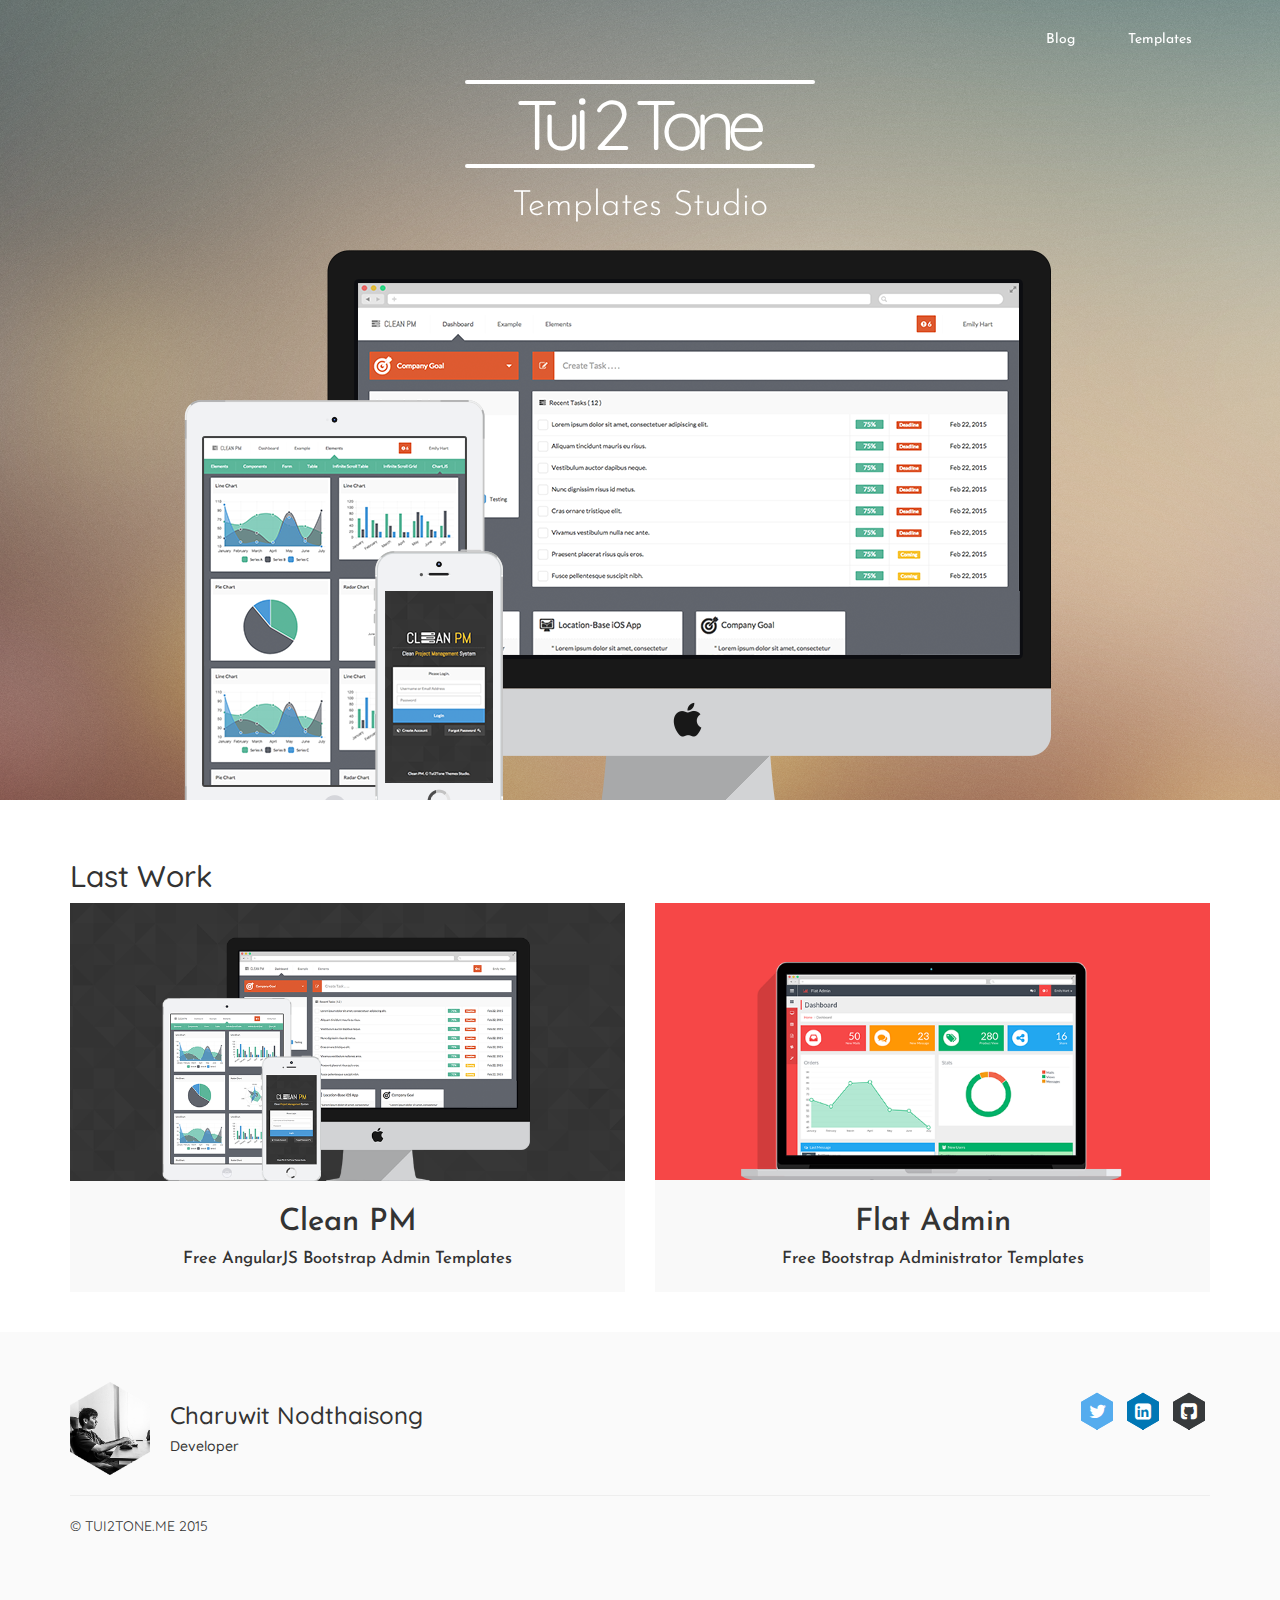
==== index.html @ 6e6c7a60 "Fix Header Link" ====
<!DOCTYPE html>
<html lang="en">

<head>
    <meta charset="utf-8">
    <meta http-equiv="X-UA-Compatible" content="IE=edge">
    <meta content="width=device-width, initial-scale=1.0" name="viewport" />
    <meta name="description" content="">
    <meta name="author" content="">
    <meta property="og:title" content="Flat Admin Bootstrap Templates">
    <meta name="description" property="og:description" content="Free Bootstrap Admin Templates : Themes.Tui2Tone.Me">
    <meta property="og:image" content="http://themes.tui2tone.me/images/thumbnail/flat-admin-v1-thumb.png">
    <link rel="shortcut icon" href="assets/ico/favicon.ico">


    <title>Tui2Tone's Templates Studio</title>

    <!-- Bootstrap core CSS -->
    <link href="assets/css/bootstrap.css" rel="stylesheet">

    <!-- Custom styles for this template -->
    <link href="assets/css/style.css" rel="stylesheet">
    <link href="assets/css/font-awesome.min.css" rel="stylesheet">
    <link href="assets/css/hexagons.min.css" rel="stylesheet">

</head>

<body>

    <!-- Fixed navbar -->
    <div class="navbar navbar-affix" role="navigation" data-spy="affix" data-offset-top="120" data-offset-bottom="200">
        <div class="container">
            <div class="row">
                <div class="navbar-header">
                    <button type="button" class="navbar-toggle" data-toggle="collapse" data-target=".navbar-collapse">
                        <span class="sr-only">Toggle navigation</span>
                        <span class="icon-bar"></span>
                        <span class="icon-bar"></span>
                        <span class="icon-bar"></span>
                    </button>
                    <a class="navbar-brand" href="index.html"><span class="color">TEMPLATES</span> .TUI2TONE.ME</a>
                </div>
                <div class="navbar-collapse collapse navbar-right">
                    <ul class="nav navbar-nav">
                        <li><a href="http://blog.tui2tone.me/">Blog</a>
                        </li>
                        <li class="divider-vertical"></li>
                        <li class="active"><a href="http://templates.tui2tone.me/">Templates</a>
                        </li>
                    </ul>
                </div>
            </div>
        </div>
    </div>

    <!-- *****************************************************************************************************************
     HEADERWRAP
     ***************************************************************************************************************** -->
    <div id="headerwrap">
        <div class="navbar navbar-default" role="navigation">
            <div class="container">
                <div class="row">
                    <div class="navbar-header">
                        <button type="button" class="navbar-toggle" data-toggle="collapse" data-target=".navbar-collapse">
                            <span class="sr-only">Toggle navigation</span>
                            <span class="icon-bar"></span>
                            <span class="icon-bar"></span>
                            <span class="icon-bar"></span>
                        </button>
                    </div>
                    <div class="navbar-collapse collapse navbar-right">
                        <ul class="nav navbar-nav">
                            <li data-sr="enter bottom move 24px"><a href="http://blog.tui2tone.me/">Blog</a>
                            </li>
                            <li class="active" data-sr="enter bottom move 24px"><a href="http://templates.tui2tone.me/">Templates</a>
                            </li>
                        </ul>
                    </div>
                </div>
            </div>
        </div>
        <div class="container">
            <div class="row">
                <div class="col-lg-8 col-lg-offset-2 text-center logo">
                    <div class="line" data-sr="enter bottom move 24px reset"></div>
                    <div>
                    <h1 data-sr="enter bottom move 24px reset">Tu<span style="font-size: 1.1em; color">i</span> 2 Tone</h1>
                    </div>
                    <div class="line" data-sr="enter bottom move 24px reset"></div>
                    <h3 data-sr="enter bottom move 24px  wait 0.2s reset">Templates Studio</h3>
                    <h5></h5>
                </div>
            </div>
            <!-- /row -->
        </div>
        <!-- /container -->
        <div class="intro-bg" data-stellar-background-ratio="0.5">
            <img src="assets/img/index/imac.png" data-stellar-ratio="0.3" class="intro imac" />
            <img src="assets/img/index/ipad.png" data-stellar-ratio="0.6" class="intro ipad" />
            <img src="assets/img/index/iphone.png" data-stellar-ratio="0.9" class="intro iphone" />
        </div>
    </div>
    <!-- /headerwrap -->

    <div class="downloadwrap">
        <div class="container">
            <div class="row">
                <div class="col-sm-12">
                    <h2>Last Work</h2>
                </div>
                <div class="col-sm-6">
                    <a href="clean-pm.html">
                        <div class="templates-thumbnail">
                            <img src="assets/img/thumbnail/clean-pm-thumb-web.png" class="img-responsive">
                            <div class="text-center info">
                                <h3>Clean PM</h3>
                                <h5>Free AngularJS Bootstrap Admin Templates</h5>
                            </div>
                        </div>
                    </a>
                </div>
                <div class="col-sm-6">
                    <a href="flat-admin-v1.html">
                        <div class="templates-thumbnail">
                            <img src="assets/img/thumbnail/flat-admin-v1-thumb-web.png" class="img-responsive">
                            <div class="text-center info">
                                <h3>Flat Admin</h3>
                                <h5>Free Bootstrap Administrator Templates</h5>
                            </div>
                        </div>
                    </a>
                </div>
            </div>
            <!-- /row -->
        </div>
        <!-- /container -->

    </div>

    <div class="container themes-info">
        <!-- Example row of columns -->
        <div class="row">
            <div class="col-sm-8 text-left">
                <div class="float-left">
                    <img src="assets/img/profile.png" class="profile">
                </div>
                <div class="float-left">
                <h3>Charuwit Nodthaisong</h3>
                <h5>Developer</h5>
                </div>
            </div>
            <div class="col-sm-4 text-right">
                <a href="https://twitter.com/tui2tone" target="_blank" class="hb-xs-margin"><span class="hb hb-xs spin hb-twitter"><i class="fa fa-twitter"></i></span></a>
                <a href="https://th.linkedin.com/in/tui2tone" target="_blank" class="hb-xs-margin"><span class="hb hb-xs spin hb-linkedin"><i class="fa fa-linkedin-square"></i></span></a>
                <a href="https://github.com/tui2tone" target="_blank" class="hb-xs-margin"><span class="hb hb-xs spin hb-github"><i class="fa fa-github-square"></i></span></a>
            </div>
        </div>
        <hr>

        <footer>
            <p>&copy; TUI2TONE.ME 2015</p>
        </footer>
    </div>

    <script type="text/javascript" src="assets/js/jquery-2.1.3.min.js"></script>
    <script type="text/javascript" src="assets/js/bootstrap.min.js"></script>
    <script type="text/javascript" src="assets/js/scrollReveal.min.js"></script>
    <script type="text/javascript" src="assets/js/jquery.stellar.min.js"></script>
    <script type="text/javascript" src="assets/js/hexagons.min.js"></script>
    <script async defer id="github-bjs" src="https://buttons.github.io/buttons.js"></script>
    <script type="text/javascript" src="assets/js/main.js"></script>
</body>

</html>
---- assets/css/style.css ----
@import url(http://fonts.googleapis.com/css?family=Quicksand:300,400,700);
@import url(http://fonts.googleapis.com/css?family=Josefin+Sans:100,300,400,600,700);
@import url(http://fonts.googleapis.com/css?family=Abel);
/* ScrollReveal */

[data-sr] {
    visibility: hidden;
}
a:hover {
    text-decoration: none;
}
/* Navbar Affix */

.navbar {
    border-radius: 0px;
    border: 0px;
    margin-bottom: 0px;
    background-color: transparent;
}
.navbar > .container .navbar-brand, .navbar > .container-fluid .navbar-brand {
    margin-left: 15px;
}
.navbar-affix {
    width: 100%;
    height: 50px;
    border-top: 2px rgba(78, 205, 196, 0.8);
    -webkit-transition: all 0.2s ease-in;
    transition: all 0.2s ease-in;
    opacity: 0;
    position: fixed;
    margin-top: -50px;
    -webkit-box-shadow: 0px 0px 6px 0px rgba(96, 100, 109, 0.4);
    box-shadow: 0px 0px 6px 0px rgba(96, 100, 109, 0.4);
}
.navbar.affix {
    z-index: 4000;
    background-color: #FFF;
    height: 50px;
    opacity: 1;
    margin-top: 0px;
}
.navbar-affix.affix li a {
    height: 50px;
    line-height: 50px;
}
.navbar .divider-vertical {
    height: 20px;
    margin: 0 0px;
    top: 15px;
    border-right: 1px solid #FFF;
    border-left: 1px solid #fAfAfA;
}
.navbar-affix.affix .navbar-nav>li>a {
    background-color: transparent;
    font-weight: 400;
    color: #333;
}
.navbar-affix .navbar-brand {
    opacity: 0;
}
.navbar-affix.affix .navbar-brand {
    opacity: 1;
    line-height: 50px;
}
.navbar-nav>li>a {
    padding: 0;
}
.navbar-affix li a {
    font-family: 'Josefin Sans', sans-serif;
    font-weight: 500;
    color: #333;
    min-width: 100px;
    text-align: center;
    background-color: transparent;
    height: 80px;
    line-height: 80px;
    vertical-align: middle;
}
.navbar-affix .navbar-nav>li>a {
    background-color: transparent;
    font-weight: 400;
    color: #FFF;
}
.navbar-affix .navbar-nav>.active>a {
    background-color: transparent;
    font-weight: 400;
    color: #FFF;
}
.navbar-affix .navbar-nav>li>a:hover, .navbar-affix .navbar-nav>li>a:focus, .navbar-affix .navbar-nav>.active>a:hover, .navbar-affix .navbar-nav>.active>a:focus {
    background-color: transparent;
    color: #333;
}
.navbar-toggle {
    border-radius: 0;
    border: 0px;
}
.navbar-default .navbar-brand {
    line-height: 50px;
    font-weight: 500;
    color: #FFF;
}
.navbar-default .navbar-brand:hover {
    color: #FEC606;
}
.navbar-affix .navbar-brand {
    color: #333;
    line-height: 80px;
    vertical-align: middle;
    padding: 0;
    padding-left: 0px;
    font-weight: 400;
}
.navbar-affix .navbar-brand .color {
    color: #19B5FE;
}
.navbar-affix .navbar-brand:hover {
    color: #333;
}
.bg-white {
    background-color: #FFF;
}
.container.theme-info {
    position: relative;
    overflow: hidden;
}
.container.theme-info .info {
    padding-top: 3em;
    padding-bottom: 5em;
}
.container.theme-info.top .info {
    padding-bottom: 2em;
}
.container.theme-info .img-parallax {
    position: relative;
    padding-top: 3em;
    padding-bottom: 3em;
}
.container.theme-info.top .img-parallax {
    padding-top: 1em;
}
.container.theme-info .img-parallax img {
    border-radius: 2px;
    border: 3px solid #F3F3F3;
}
.container.theme-info .img-parallax div {
    padding: 1em;
}
.parallax {} .github-btn {
    padding-top: 20px;
}
.github-btn iframe {
    margin-right: 14px;
}
/* Navbar Default */

.navbar-default li a {
    font-family: 'Josefin Sans', sans-serif;
    font-weight: 500;
    color: #FFF;
    min-width: 100px;
    text-align: center;
    background-color: transparent;
    height: 80px;
    line-height: 80px;
    vertical-align: middle;
}
.navbar-default .navbar-nav>li>a {
    background-color: transparent;
    font-weight: 400;
    color: #FFF;
}
.navbar-default .navbar-nav>.active>a {
    background-color: transparent;
    font-weight: 400;
    color: #FFF;
}
.navbar-default .navbar-nav>li>a:hover, .navbar-default .navbar-nav>li>a:focus, .navbar-default .navbar-nav>.active>a:hover, .navbar-default .navbar-nav>.active>a:focus {
    background-color: transparent;
    color: #FEC606;
}
/* Sticky footer styles
-------------------------------------------------- */

html {
    position: relative;
    min-height: 100%;
}
body {
    /* Margin bottom by footer height */
    
    margin-bottom: 60px;
    background-image: url(/images/grey.png);
    font-family: 'Quicksand', sans-serif;
    background-color: #FAFAFA;
}
.footer {
    position: absolute;
    bottom: 0;
    width: 100%;
    /* Set the fixed height of the footer here */
    
    height: 60px;
    background-color: transparent;
    font-weight: 500;
    font-family: 'Lato', sans-serif;
    color: #6C7A89;
}
.head-title h2 {
    margin-top: 40px;
    font-family: 'Lato', sans-serif;
    font-weight: 500;
    color: #FFF;
}
.head-title h4 {
    margin-top: -5px;
    font-family: 'Lato', sans-serif;
    font-weight: 400;
    color: #FFF;
}
/*
Header Wrap
*/

#headerwrap {
    min-height: 800px;
    position: relative;
    overflow: hidden;
}
#headerwrap h1 {
    font-weight: 400;
    font-family: 'Quicksand', sans-serif;
    font-size: 5em;
    margin-bottom: -16px;
    color: #FFF;
    letter-spacing: -8px;
    margin-left: -5px;
}
#headerwrap.cleanpm h1 {
    letter-spacing: 0px;
    font-weight: 300;
    font-family: 'Abel', sans-serif;
    text-shadow: 2px 2px rgba(0, 0, 0, 0.3);
    letter-spacing: 2px;
}
#headerwrap.cleanpm h1 i {
    font-size: 0.91em;
}
#headerwrap.cleanpm h3 {
    text-shadow: 2px 2px rgba(0, 0, 0, 0.3);
}
#headerwrap h2, #headerwrap h3, #headerwrap h4, #headerwrap h5, #headerwrap h6 {
    color: #FFF;
    font-weight: 100;
    font-family: 'Josefin Sans', sans-serif;
}
#headerwrap h3 {
    font-weight: 300;
    font-size: 2.5em;
}
.downloadwrap {
    background-color: #FFF;
    padding-top: 40px;
    padding-bottom: 40px;
}
/* Intro */

#headerwrap .intro-bg {
    position: absolute;
    width: 100%;
    height: 100%;
    top: 0;
    z-index: -99;
    background-color: #FFF;
    background-image: url(/assets/img/index/bg.png);
}
#headerwrap.cleanpm .intro-bg {
    background-image: url(/assets/img/cleanpm/bg.png);
}
#headerwrap.flat-admin .intro-bg {
    background-image: url(/assets/img/flat-admin/bg.png);
}
#headerwrap .logo .line {
    height: 4px;
    border-radius: 2px;
    background-color: #FFF;
    display: block;
    width: 350px;
    margin: 0 auto;
}
#headerwrap .logo h1 {
    margin-top: -5px;
    margin-bottom: 0px;
}
#headerwrap .logo div {
    size: 6px;
}
.intro {
    position: absolute;
}
.intro.iphone {
    bottom: 0;
    margin-bottom: -28px;
    left: 50%;
    margin-left: -270px;
}
.intro.ipad {
    bottom: 0;
    margin-bottom: -30px;
    left: 50%;
    margin-left: -460px;
}
.intro.imac {
    bottom: 0;
    left: 50%;
    margin-left: -320px;
    margin-bottom: -40px;
}
.intro.flat-admin {
    bottom: 0;
    width: auto;
    height: 600px;
    left: 50%;
    margin-left: -506px;
    margin-bottom: -40px;

}
a.button {
    position: relative;
    color: #ffffff;
    text-decoration: none;
    display: block;
    -webkit-border-radius: 6px;
    -moz-border-radius: 6px;
    border-radius: 6px;
    padding-left: 10px;
    padding-right: 10px;
    text-align: center;
    -webkit-transform: translate(0, 0);
    -moz-transform: translate(0, 0);
    transform: translate(0, 0);
    -webkit-transition: all .2s ease;
    -moz-transition: all .2s ease;
    -ms-transition: all .2s ease;
    -o-transition: all .2s ease;
    transition: all .2s ease;
    height: 54px;
    line-height: 54px;
    vertical-align: middle;
    font-size: 1.3em;
    font-family: 'Josefin Sans', sans-serif;
    cursor: pointer;
    text-shadow: none;
}
a.button i {
    margin-right: 5px;
}
a.button:active {
    -webkit-transform: translate(0, 3px);
    -moz-transform: translate(0, 3px);
    transform: translate(0, 3px);
}
a.download-small {
    color: #2CA9E1;
    border: 1px solid #2CA9E1;
}
a.download-small:active, a.download-small:hover {
    color: #FFF;
    background-color: #2CA9E1;
}
a.github-small {
    -webkit-box-shadow: 0px 6px 0px #2e2e2e;
    -moz-box-shadow: 0px 6px 0px #2e2e2e;
    box-shadow: 0px 6px 0px #2e2e2e;
}
a.github-small {
    background: #3F3F3F;
}
a.github-small:active {
    -webkit-box-shadow: 0px 2px 0px #2e2e2e;
    -moz-box-shadow: 0px 2px 0px #2e2e2e;
    box-shadow: 0px 2px 0px #2e2e2e;
}
a.demo-small {
    color: #26A65B;
    border: 1px solid #26A65B;
}
a.demo-small:active, a.demo-small:hover {
    color: #FFF;
    background-color: #26A65B;
}
.themes-info {
    padding-top: 50px;
}
.themes-info .row {
    text-align: center;
}
.themes-info .row .icon {
    border: 1px solid #EEE;
}
.templates-thumbnail:hover {
    background-color: #333;
    color: #FFF;
    -webkit-transition: all 0.2s ease-in;
    transition: all 0.2s ease-in;
    cursor: pointer;
}
.templates-thumbnail {
    background-color: #F9F9F9;
    color: #333;
}
.templates-thumbnail .info {
    font-family: 'Josefin Sans', sans-serif;
    font-weight: 700;
    padding-top: 0.4em;
    padding-bottom: 1em;
}
.templates-thumbnail img {} .templates-thumbnail .info h3 {
    font-size: 2.2em;
}
.templates-thumbnail .info h5 {
    font-size: 1.2em;
}

.float-left{
    float: left;
}
.profile {
    margin-right: 20px;
    width: 80px;
    height: auto;
}
/* Large desktops and laptops */

@media (min-width: 1200px) {}
/* Portrait tablets and medium desktops */

@media (min-width: 992px) and (max-width: 1199px) {}
/* Portrait tablets and small desktops */

@media (min-width: 768px) and (max-width: 991px) {}
/* Landscape phones and portrait tablets */

@media (max-width: 767px) {
    .navbar-affix .navbar-brand {
        padding-left: 20px;
    }
    .navbar-default .navbar-brand {
      display: none;
    }
    #headerwrap {
        min-height: 480px;
    }
    #headerwrap h1 {
        margin-top: 80px;
        font-size: 3em;
        letter-spacing: -4px;
    }
    #headerwrap h3 {
        font-size: 1.5em;
    }
    .intro.ipad {
        width: auto;
        height: 160px;
        margin-left: -180px;
        margin-bottom: -10px;
    }
    .intro.iphone {
        width: auto;
        height: 120px;
        margin-left: -100px;
        margin-bottom: -10px;
    }
    .intro.imac {
        width: auto;
        height: 240px;
        margin-left: -120px;
        margin-bottom: -10px;
    }
    .intro.flat-admin {
        width: auto;
        height: 240px;
        margin-left: -200px;
        margin-bottom: -10px;
    }
    #headerwrap .logo {
        padding-top: 70px;
    }
    #headerwrap .logo .line {
        height: 3px;
        width: 190px
    }
    #headerwrap .logo h1 {
        letter-spacing: -4px;
    }


    .navbar > .container .navbar-brand, .navbar > .container-fluid .navbar-brand {
        margin-left: -7px;
    }

    .templates-thumbnail {
      margin-bottom: 25px;
    }

    .downloadwrap .row > div {
        margin-bottom: 25px;
    }
    .downloadwrap .row > div:last-child {
        margin-bottom: 0px;
    }


    .container.theme-info .info {
        padding-top: 2em;
        padding-bottom: 2em;
    }

    .container.theme-info div {
        text-align: center;
    }
}
/* Landscape phones and smaller */

@media (max-width: 480px) {}
---- assets/css/hexagons.min.css ----
/* ---------------------------------------------------------------------- 
* Product Name: CSS3 Hexagon Buttons
* Product URI: http://ollopage.com/html/hex-btn/
* Author: ollopage
* Author URI: http://ollopage.com/
* Description: CSS3 Hexagon Buttons created with pure css3 by olloPage
* Version: 1.0.0
* License: GNU General Public License v2 or later
* License URI: http://www.gnu.org/licenses/gpl-2.0.html
* Tags: CSS3 Hexagon Buttons, social buttons, buttons, ollopage
* ---------------------------------------------------------------------- */
.hb{display:inline-block;position:relative;text-align:center;z-index:0}.hb:after,.hb:before{position:absolute;content:"";left:-1px;top:0;z-index:-1}.hb:before{-webkit-transform:rotate(60deg);-moz-transform:rotate(60deg);-ms-transform:rotate(60deg);-o-transform:rotate(60deg);transform:rotate(60deg)}.hb:after{-webkit-transform:rotate(-60deg);-moz-transform:rotate(-60deg);-ms-transform:rotate(-60deg);-o-transform:rotate(-60deg);transform:rotate(-60deg)}.hb i{z-index:9;-webkit-transition:all .25s ease;-moz-transition:all .25s ease;-ms-transition:all .25s ease;-o-transition:all .25s ease;transition:all .25s ease}.hb,.hb:after,.hb:before{box-sizing:border-box}.hb-lg{line-height:150px;font-size:150px;margin:74px 0}.hb-lg,.hb-lg:after,.hb-lg:before{height:148px;width:256px}.hb-md{line-height:74px;font-size:74px;margin:37px 0}.hb-md,.hb-md:after,.hb-md:before{height:74px;width:128px}.hb-sm{line-height:37px;font-size:37px;margin:18.5px 0}.hb-sm,.hb-sm:after,.hb-sm:before{height:37px;width:64px}.hb-xs{line-height:18.5px;font-size:18.5px;margin:9.5px 0}.hb-xs,.hb-xs:after,.hb-xs:before{height:18.5px;width:32px}.hb-lg-margin,.hb-md-margin,.hb-sm-margin,.hb-xs-margin{margin:10px 5px;display:inline-block;overflow:hidden}.hb-lg-margin{height:296px;width:256px}.hb-md-margin{height:148px;width:128px}.hb-sm-margin{height:74px;width:64px}.hb-xs-margin{height:38px;width:32px}.spin,.spin-icon i{-webkit-transition:-webkid-transform .25s ease;-moz-transition:-moz-transform .25s ease;-ms-transition:-ms-transform .25s ease;-o-transition:-o-transform .25s ease;transition:transform .25s ease}.spin-icon:hover i,.spin:hover{-webkit-transform:rotate(360deg);-moz-transform:rotate(360deg);-ms-transform:rotate(360deg);-o-transform:rotate(360deg);transform:rotate(360deg)}.hb,.hb:after,.hb:before{background-color:#2c3e50;border-left:1px solid #2c3e50;border-right:1px solid #2c3e50;color:#2ecc71}.hb:hover,.hb:hover:after,.hb:hover:before{background:0 0;border-left:1px solid #2ecc71;border-right:1px solid #2ecc71;color:#2ecc71}.hb-custom,.hb-custom:after,.hb-custom:before{background:#f39c12!important;color:#fff!important;border-left:1px solid #f39c12!important;border-right:1px solid #f39c12!important}.hb-custom:hover,.hb-custom:hover:after,.hb-custom:hover:before{background:#f1c40f!important;border-left:1px solid #f1c40f!important;border-right:1px solid #f1c40f!important;color:#000!important}.hb-facebook,.hb-facebook:after,.hb-facebook:before{background:#3B5998;border-color:#3B5998;color:#fff}.hb-facebook:hover,.hb-facebook:hover:after,.hb-facebook:hover:before{background:0 0;border-color:#3B5998;color:#3B5998}.hb-facebook-inv,.hb-facebook-inv:after,.hb-facebook-inv:before{color:#3B5998;border-color:#3B5998;background:0 0}.hb-facebook-inv:hover,.hb-facebook-inv:hover:after,.hb-facebook-inv:hover:before{background:#3B5998;border-color:#3B5998;color:#fff}.hb-twitter,.hb-twitter:after,.hb-twitter:before{background:#55ACEE;border-color:#55ACEE;color:#fff}.hb-twitter-inv,.hb-twitter-inv:after,.hb-twitter-inv:before,.hb-twitter:hover,.hb-twitter:hover:after,.hb-twitter:hover:before{background:0 0;border-color:#55ACEE;color:#55ACEE}.hb-twitter-inv:hover,.hb-twitter-inv:hover:after,.hb-twitter-inv:hover:before{background:#55ACEE;border-color:#55ACEE;color:#fff}.hb-google-plus,.hb-google-plus:after,.hb-google-plus:before{background:#db514f;border-color:#db514f;color:#fff}.hb-google-plus-inv,.hb-google-plus-inv:after,.hb-google-plus-inv:before,.hb-google-plus:hover,.hb-google-plus:hover:after,.hb-google-plus:hover:before{background:0 0;border-color:#db514f;color:#db514f}.hb-google-plus-inv:hover,.hb-google-plus-inv:hover:after,.hb-google-plus-inv:hover:before{background:#db514f;border-color:#db514f;color:#fff}.hb-youtube,.hb-youtube:after,.hb-youtube:before{background:#cc181e;border-color:#cc181e;color:#fff}.hb-youtube-inv,.hb-youtube-inv:after,.hb-youtube-inv:before,.hb-youtube:hover,.hb-youtube:hover:after,.hb-youtube:hover:before{background:0 0;border-color:#cc181e;color:#cc181e}.hb-youtube-inv:hover,.hb-youtube-inv:hover:after,.hb-youtube-inv:hover:before{background:#cc181e;border-color:#cc181e;color:#fff}.hb-linkedin,.hb-linkedin:after,.hb-linkedin:before{background:#0077b5;border-color:#0077b5;color:#fff}.hb-linkedin-inv,.hb-linkedin-inv:after,.hb-linkedin-inv:before,.hb-linkedin:hover,.hb-linkedin:hover:after,.hb-linkedin:hover:before{background:0 0;border-color:#0077b5;color:#0077b5}.hb-linkedin-inv:hover,.hb-linkedin-inv:hover:after,.hb-linkedin-inv:hover:before{background:#0077b5;border-color:#0077b5;color:#fff}.hb-tumblr,.hb-tumblr:after,.hb-tumblr:before{background:#2c4762;border-color:#2c4762;color:#fff}.hb-tumblr-inv,.hb-tumblr-inv:after,.hb-tumblr-inv:before,.hb-tumblr:hover,.hb-tumblr:hover:after,.hb-tumblr:hover:before{background:0 0;border-color:#2c4762;color:#2c4762}.hb-tumblr-inv:hover,.hb-tumblr-inv:hover:after,.hb-tumblr-inv:hover:before{background:#2c4762;border-color:#2c4762;color:#fff}.hb-rss,.hb-rss:after,.hb-rss:before{background:#da5700;border-color:#da5700;color:#fff}.hb-rss-inv,.hb-rss-inv:after,.hb-rss-inv:before,.hb-rss:hover,.hb-rss:hover:after,.hb-rss:hover:before{background:0 0;border-color:#da5700;color:#da5700}.hb-rss-inv:hover,.hb-rss-inv:hover:after,.hb-rss-inv:hover:before{background:#da5700;border-color:#da5700;color:#fff}.hb-pinterest,.hb-pinterest:after,.hb-pinterest:before{background:#da232a;border-color:#da232a;color:#fff}.hb-pinterest-inv,.hb-pinterest-inv:after,.hb-pinterest-inv:before,.hb-pinterest:hover,.hb-pinterest:hover:after,.hb-pinterest:hover:before{background:0 0;border-color:#da232a;color:#da232a}.hb-pinterest-inv:hover,.hb-pinterest-inv:hover:after,.hb-pinterest-inv:hover:before{background:#da232a;border-color:#da232a;color:#fff}.hb-vimeo,.hb-vimeo:after,.hb-vimeo:before{background:#20b9eb;border-color:#20b9eb;color:#fff}.hb-vimeo-inv,.hb-vimeo-inv:after,.hb-vimeo-inv:before,.hb-vimeo:hover,.hb-vimeo:hover:after,.hb-vimeo:hover:before{background:0 0;border-color:#20b9eb;color:#20b9eb}.hb-vimeo-inv:hover,.hb-vimeo-inv:hover:after,.hb-vimeo-inv:hover:before{background:#20b9eb;border-color:#20b9eb;color:#fff}.hb-github,.hb-github:after,.hb-github:before{background:#373a3c;border-color:#373a3c;color:#fff}.hb-github-inv,.hb-github-inv:after,.hb-github-inv:before,.hb-github:hover,.hb-github:hover:after,.hb-github:hover:before{background:0 0;border-color:#373a3c;color:#373a3c}.hb-github-inv:hover,.hb-github-inv:hover:after,.hb-github-inv:hover:before{background:#373a3c;border-color:#373a3c;color:#fff}.hb-flickr,.hb-flickr:after,.hb-flickr:before{background:#ff1981;border-color:#ff1981;color:#fff}.hb-flickr-inv,.hb-flickr-inv:after,.hb-flickr-inv:before,.hb-flickr:hover,.hb-flickr:hover:after,.hb-flickr:hover:before{background:0 0;border-color:#ff1981;color:#ff1981}.hb-flickr-inv:hover,.hb-flickr-inv:hover:after,.hb-flickr-inv:hover:before{background:#ff1981;border-color:#ff1981;color:#fff}.hb-dropbox,.hb-dropbox:after,.hb-dropbox:before{background:#007ee5;border-color:#007ee5;color:#fff}.hb-dropbox-inv,.hb-dropbox-inv:after,.hb-dropbox-inv:before,.hb-dropbox:hover,.hb-dropbox:hover:after,.hb-dropbox:hover:before{background:0 0;border-color:#007ee5;color:#007ee5}.hb-dropbox-inv:hover,.hb-dropbox-inv:hover:after,.hb-dropbox-inv:hover:before{background:#007ee5;border-color:#007ee5;color:#fff}.hb-xing,.hb-xing:after,.hb-xing:before{background:#006467;border-color:#006467;color:#fff}.hb-xing-inv,.hb-xing-inv:after,.hb-xing-inv:before,.hb-xing:hover,.hb-xing:hover:after,.hb-xing:hover:before{background:0 0;border-color:#006467;color:#006467}.hb-xing-inv:hover,.hb-xing-inv:hover:after,.hb-xing-inv:hover:before{background:#006467;border-color:#006467;color:#fff}.hb-skype,.hb-skype:after,.hb-skype:before{background:#00aceb;border-color:#00aceb;color:#fff}.hb-skype-inv,.hb-skype-inv:after,.hb-skype-inv:before,.hb-skype:hover,.hb-skype:hover:after,.hb-skype:hover:before{background:0 0;border-color:#00aceb;color:#00aceb}.hb-skype-inv:hover,.hb-skype-inv:hover:after,.hb-skype-inv:hover:before{background:#00aceb;border-color:#00aceb;color:#fff}.hb-dribbble,.hb-dribbble:after,.hb-dribbble:before{background:#ea4c89;border-color:#ea4c89;color:#fff}.hb-dribbble-inv,.hb-dribbble-inv:after,.hb-dribbble-inv:before,.hb-dribbble:hover,.hb-dribbble:hover:after,.hb-dribbble:hover:before{background:0 0;border-color:#ea4c89;color:#ea4c89}.hb-dribbble-inv:hover,.hb-dribbble-inv:hover:after,.hb-dribbble-inv:hover:before{background:#ea4c89;border-color:#ea4c89;color:#fff}.hb-tencent-weibo,.hb-tencent-weibo:after,.hb-tencent-weibo:before{background:#20B8E5;border-color:#20B8E5;color:#fff}.hb-tencent-weibo-inv,.hb-tencent-weibo-inv:after,.hb-tencent-weibo-inv:before,.hb-tencent-weibo:hover,.hb-tencent-weibo:hover:after,.hb-tencent-weibo:hover:before{background:0 0;border-color:#20B8E5;color:#20B8E5}.hb-tencent-weibo-inv:hover,.hb-tencent-weibo-inv:hover:after,.hb-tencent-weibo-inv:hover:before{background:#20B8E5;border-color:#20B8E5;color:#fff}
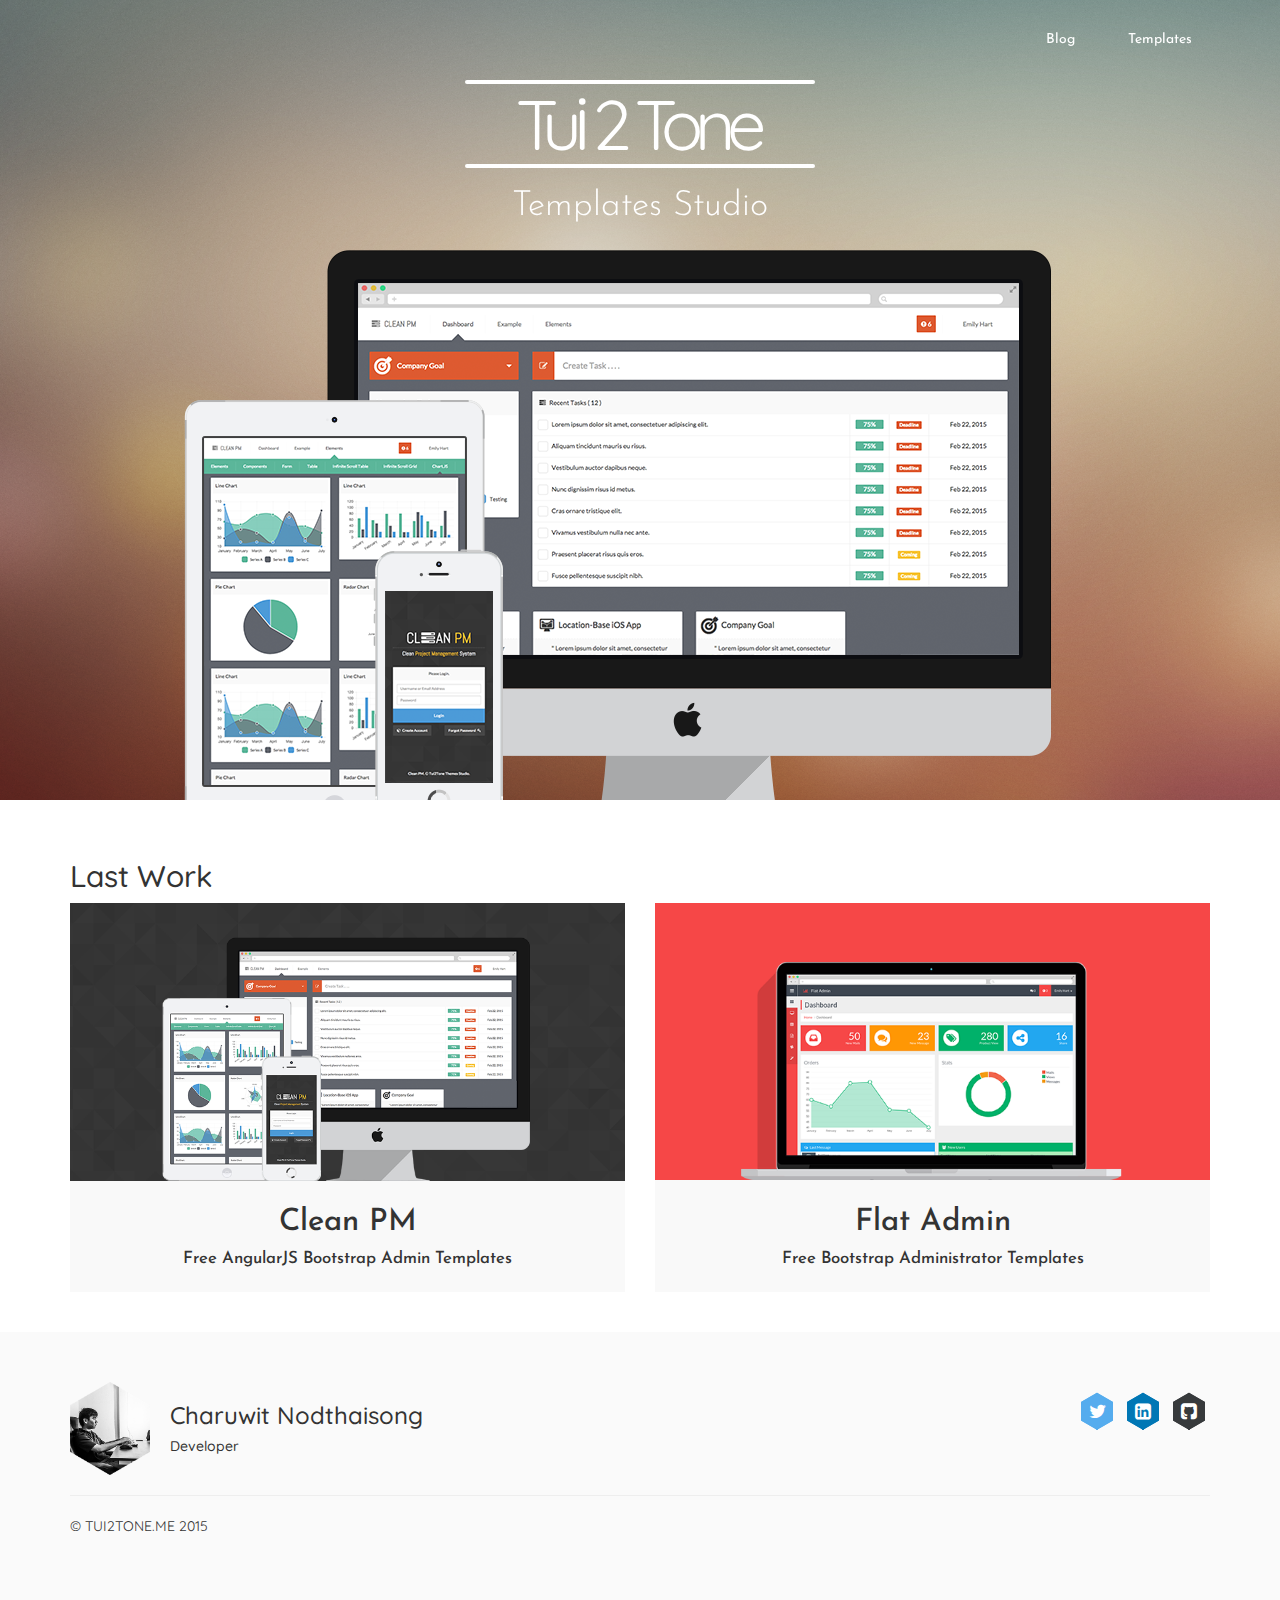
==== commit 508b1d10: "Fix Bugs" ====
--- a/index.html
+++ b/index.html
@@ -32,12 +32,12 @@
         <div class="container">
             <div class="row">
                 <div class="navbar-header">
-                    <button type="button" class="navbar-toggle" data-toggle="collapse" data-target=".navbar-collapse">
+                    <!-- <button type="button" class="navbar-toggle" data-toggle="collapse" data-target=".navbar-collapse">
                         <span class="sr-only">Toggle navigation</span>
                         <span class="icon-bar"></span>
                         <span class="icon-bar"></span>
                         <span class="icon-bar"></span>
-                    </button>
+                    </button> -->
                     <a class="navbar-brand" href="index.html"><span class="color">TEMPLATES</span> .TUI2TONE.ME</a>
                 </div>
                 <div class="navbar-collapse collapse navbar-right">
@@ -61,12 +61,12 @@
             <div class="container">
                 <div class="row">
                     <div class="navbar-header">
-                        <button type="button" class="navbar-toggle" data-toggle="collapse" data-target=".navbar-collapse">
+                       <!--  <button type="button" class="navbar-toggle" data-toggle="collapse" data-target=".navbar-collapse">
                             <span class="sr-only">Toggle navigation</span>
                             <span class="icon-bar"></span>
                             <span class="icon-bar"></span>
                             <span class="icon-bar"></span>
-                        </button>
+                        </button> -->
                     </div>
                     <div class="navbar-collapse collapse navbar-right">
                         <ul class="nav navbar-nav">
@@ -94,10 +94,10 @@
             <!-- /row -->
         </div>
         <!-- /container -->
-        <div class="intro-bg" data-stellar-background-ratio="0.5">
-            <img src="assets/img/index/imac.png" data-stellar-ratio="0.3" class="intro imac" />
-            <img src="assets/img/index/ipad.png" data-stellar-ratio="0.6" class="intro ipad" />
-            <img src="assets/img/index/iphone.png" data-stellar-ratio="0.9" class="intro iphone" />
+        <div class="intro-bg" data-stellar-background-ratio="0.2">
+            <img src="assets/img/index/imac.png" class="intro imac" />
+            <img src="assets/img/index/ipad.png"  class="intro ipad" />
+            <img src="assets/img/index/iphone.png" class="intro iphone" />
         </div>
     </div>
     <!-- /headerwrap -->
--- a/assets/css/style.css
+++ b/assets/css/style.css
@@ -271,6 +271,7 @@
     top: 0;
     z-index: -99;
     background-color: #FFF;
+    background-size: 100%;
     background-image: url(/assets/img/index/bg.png);
 }
 #headerwrap.cleanpm .intro-bg {
@@ -302,18 +303,21 @@
     margin-bottom: -28px;
     left: 50%;
     margin-left: -270px;
+    z-index: 8000;
 }
 .intro.ipad {
     bottom: 0;
     margin-bottom: -30px;
     left: 50%;
     margin-left: -460px;
+    z-index: 7000;
 }
 .intro.imac {
     bottom: 0;
     left: 50%;
     margin-left: -320px;
     margin-bottom: -40px;
+    z-index: 5000;
 }
 .intro.flat-admin {
     bottom: 0;
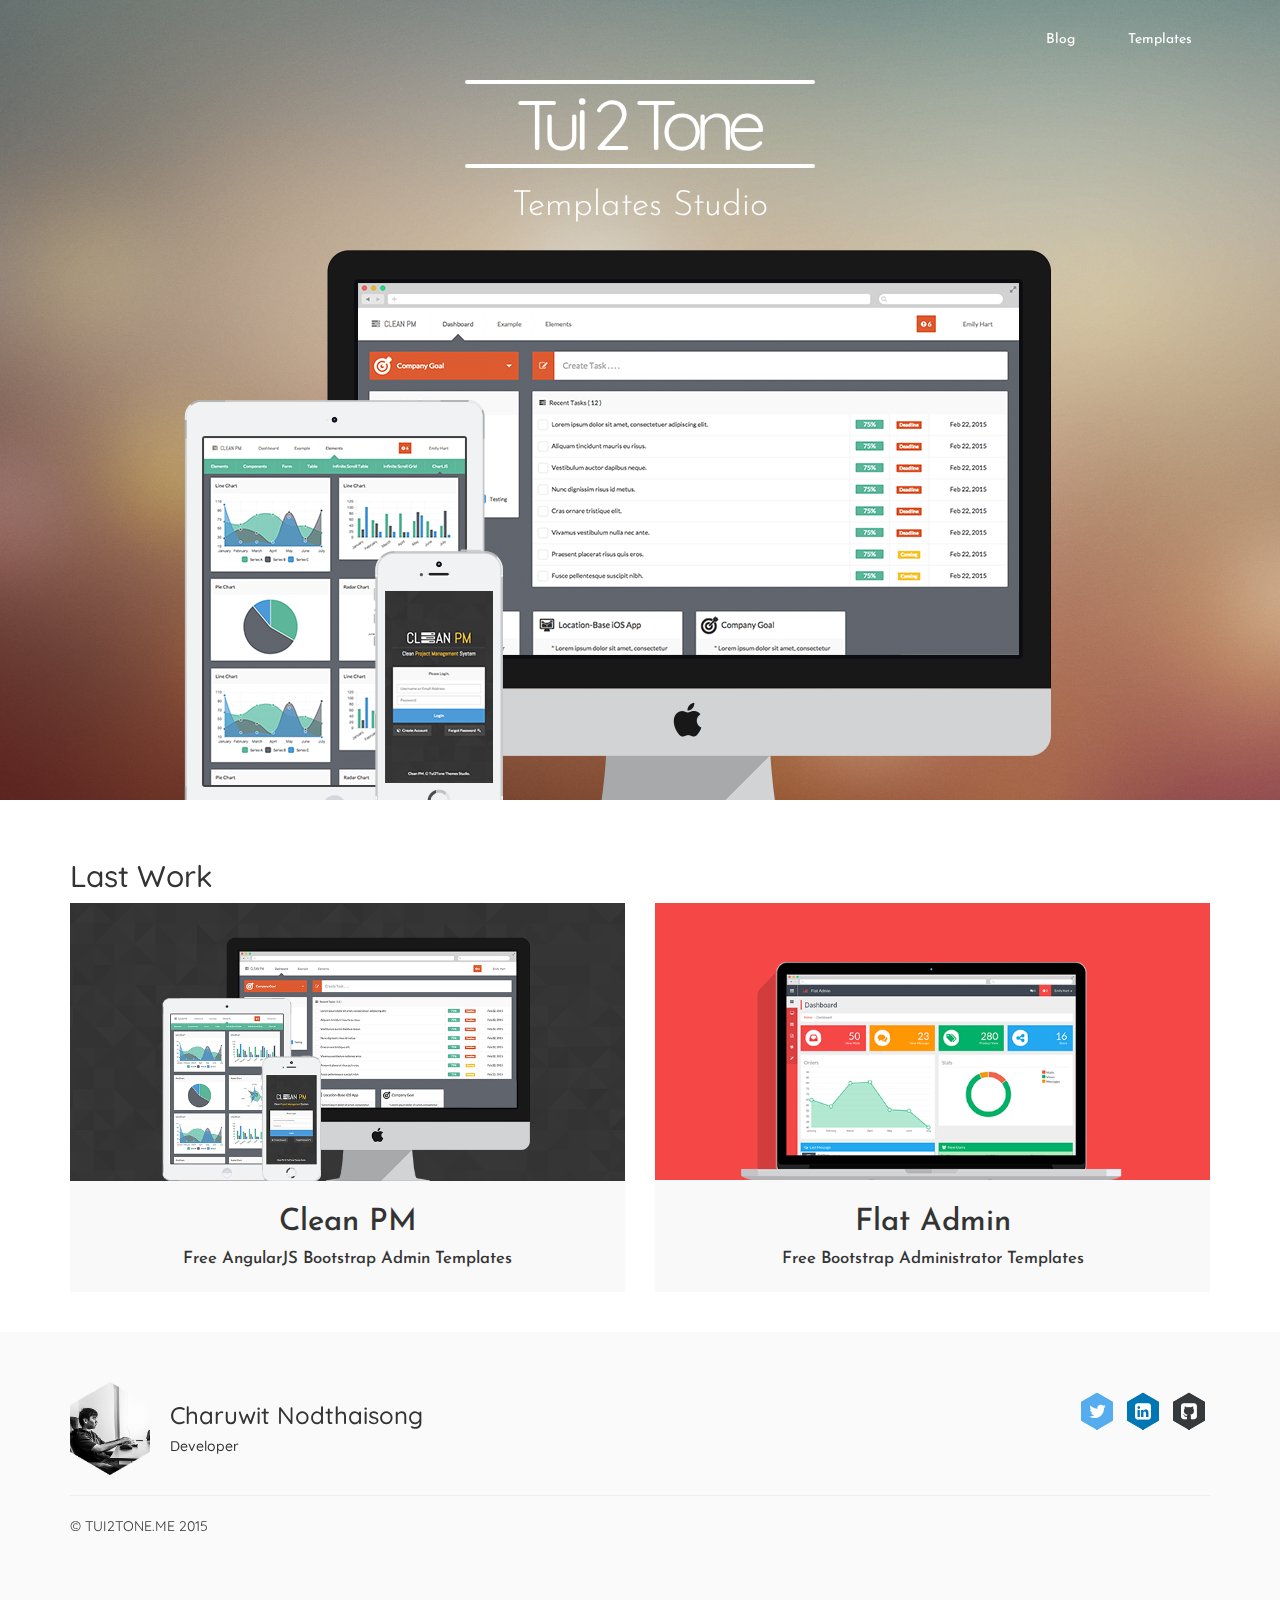
==== commit b325d0d4: "Fix Bugs" ====
--- a/index.html
+++ b/index.html
@@ -95,9 +95,9 @@
         </div>
         <!-- /container -->
         <div class="intro-bg" data-stellar-background-ratio="0.2">
-            <img src="assets/img/index/imac.png" class="intro imac" />
-            <img src="assets/img/index/ipad.png"  class="intro ipad" />
-            <img src="assets/img/index/iphone.png" class="intro iphone" />
+            <img src="assets/img/index/imac.png"  data-sr="enter bottom move 24px" class="intro imac" />
+            <img src="assets/img/index/ipad.png" data-sr="wait 0.25s then enter bottom move 24px" class="intro ipad" />
+            <img src="assets/img/index/iphone.png" data-sr="wait 0.5s then enter bottom move 24px" class="intro iphone" />
         </div>
     </div>
     <!-- /headerwrap -->
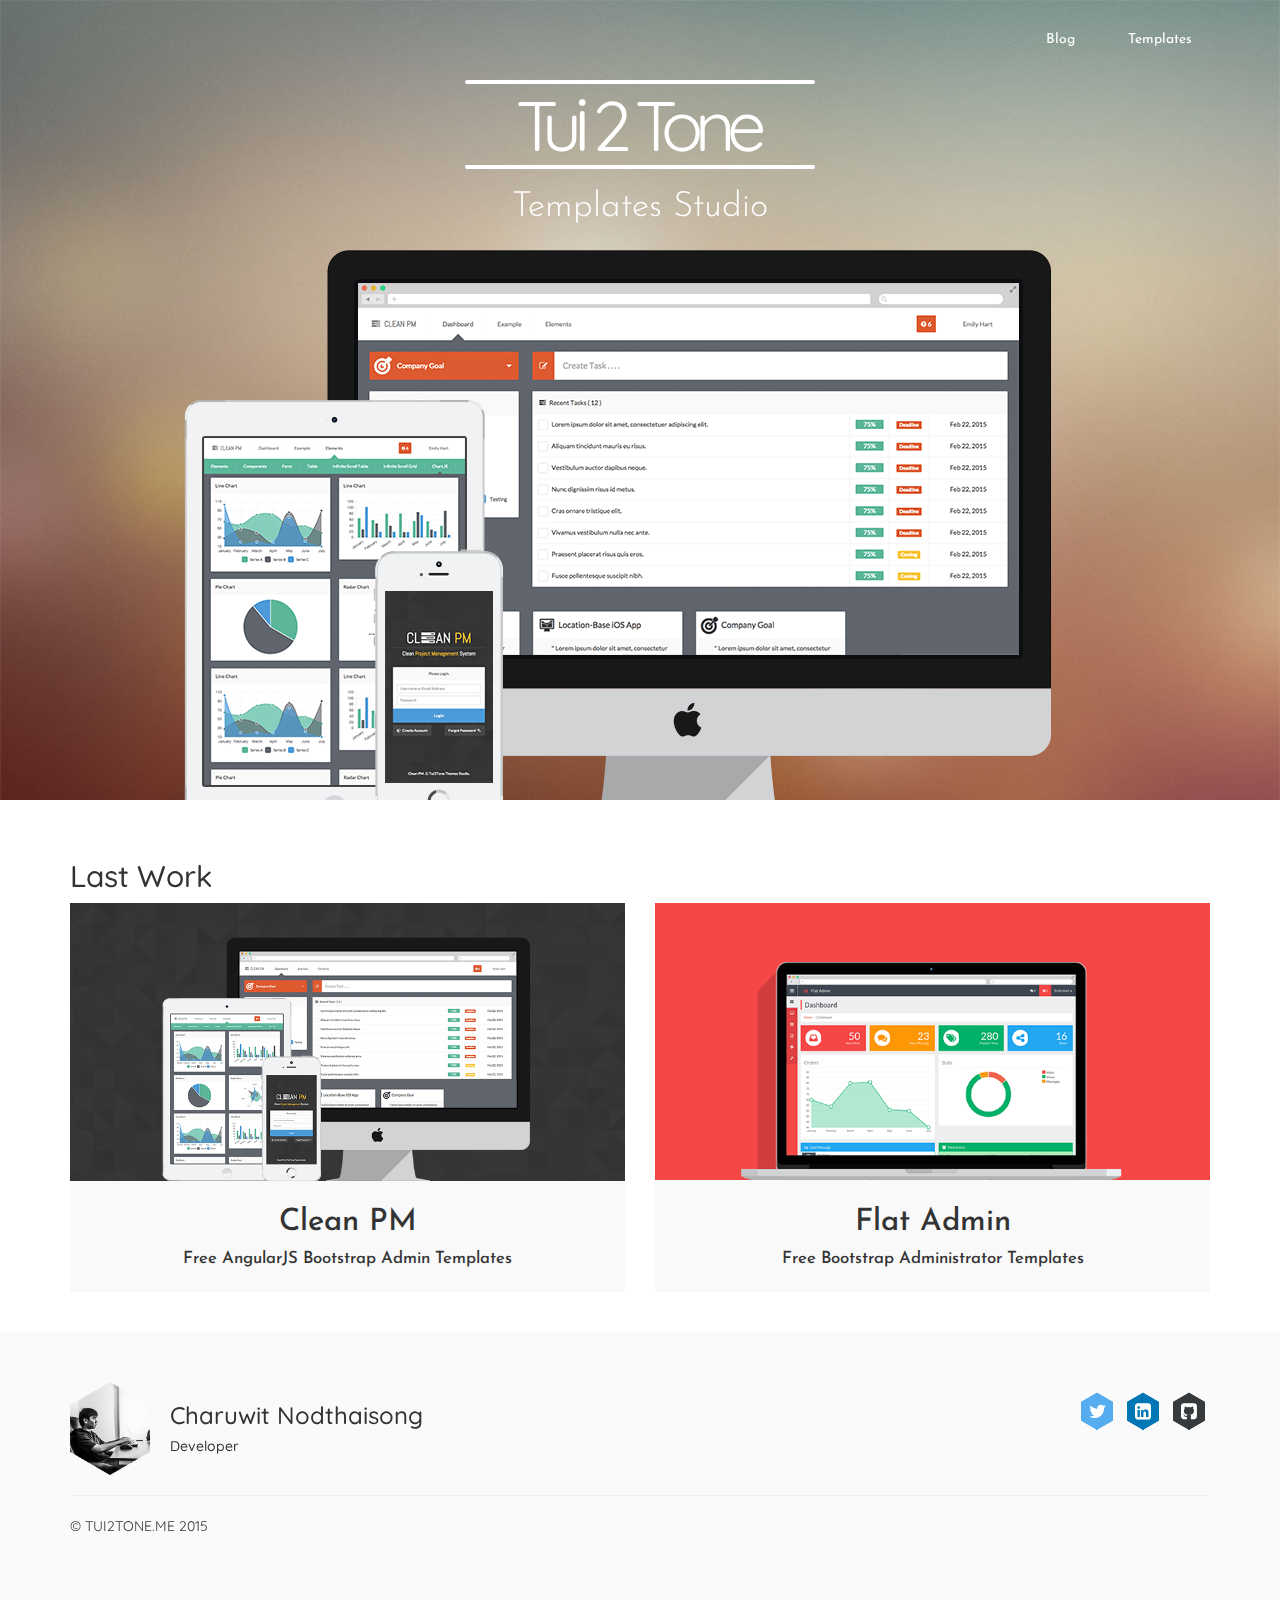
==== commit 3b464d4a: "Minify Css" ====
--- a/index.html
+++ b/index.html
@@ -19,7 +19,7 @@
     <link href="assets/css/bootstrap.css" rel="stylesheet">
 
     <!-- Custom styles for this template -->
-    <link href="assets/css/style.css" rel="stylesheet">
+    <link href="assets/css/style.min.css" rel="stylesheet">
     <link href="assets/css/font-awesome.min.css" rel="stylesheet">
     <link href="assets/css/hexagons.min.css" rel="stylesheet">
 
@@ -94,7 +94,7 @@
             <!-- /row -->
         </div>
         <!-- /container -->
-        <div class="intro-bg" data-stellar-background-ratio="0.2">
+        <div class="intro-bg">
             <img src="assets/img/index/imac.png"  data-sr="enter bottom move 24px" class="intro imac" />
             <img src="assets/img/index/ipad.png" data-sr="wait 0.25s then enter bottom move 24px" class="intro ipad" />
             <img src="assets/img/index/iphone.png" data-sr="wait 0.5s then enter bottom move 24px" class="intro iphone" />
--- a/assets/css/style.min.css
+++ b/assets/css/style.min.css
@@ -0,0 +1,27 @@
+@import url(http://fonts.googleapis.com/css?family=Quicksand:300,400,700);@import url(http://fonts.googleapis.com/css?family=Josefin+Sans:100,300,400,600,700);@import url(http://fonts.googleapis.com/css?family=Abel);[data-sr]{visibility:hidden}a:hover{text-decoration:none}
+.navbar{border-radius:0;border:0;margin-bottom:0;background-color:transparent}.navbar>.container .navbar-brand,.navbar>.container-fluid .navbar-brand{margin-left:15px}.navbar-affix{width:100%;height:50px;border-top:2px rgba(78,205,196,0.8);-webkit-transition:all .2s ease-in;transition:all .2s ease-in;opacity:0;position:fixed;margin-top:-50px;-webkit-box-shadow:0 0 6px 0 rgba(96,100,109,0.4);box-shadow:0 0 6px 0 rgba(96,100,109,0.4)}
+.navbar.affix{z-index:4000;background-color:#FFF;height:50px;opacity:1;margin-top:0}.navbar-affix.affix li a{height:50px;line-height:50px}.navbar .divider-vertical{height:20px;margin:0;top:15px;border-right:1px solid #FFF;border-left:1px solid #fafafa}
+.navbar-affix.affix .navbar-nav>li>a{background-color:transparent;font-weight:400;color:#333}.navbar-affix .navbar-brand{opacity:0}.navbar-affix.affix .navbar-brand{opacity:1;line-height:50px}.navbar-nav>li>a{padding:0}.navbar-affix li a{font-family:'Josefin Sans',sans-serif;font-weight:500;color:#333;min-width:100px;text-align:center;background-color:transparent;height:80px;line-height:80px;vertical-align:middle}
+.navbar-affix .navbar-nav>li>a{background-color:transparent;font-weight:400;color:#FFF}.navbar-affix .navbar-nav>.active>a{background-color:transparent;font-weight:400;color:#FFF}.navbar-affix .navbar-nav>li>a:hover,.navbar-affix .navbar-nav>li>a:focus,.navbar-affix .navbar-nav>.active>a:hover,.navbar-affix .navbar-nav>.active>a:focus{background-color:transparent;color:#333}
+.navbar-toggle{border-radius:0;border:0}.navbar-default .navbar-brand{line-height:50px;font-weight:500;color:#FFF}.navbar-default .navbar-brand:hover{color:#fec606}.navbar-affix .navbar-brand{color:#333;line-height:80px;vertical-align:middle;padding:0;padding-left:0;font-weight:400}
+.navbar-affix .navbar-brand .color{color:#19b5fe}.navbar-affix .navbar-brand:hover{color:#333}.bg-white{background-color:#FFF}.container.theme-info{position:relative;overflow:hidden}.container.theme-info .info{padding-top:3em;padding-bottom:5em}.container.theme-info.top .info{padding-bottom:2em}
+.container.theme-info .img-parallax{position:relative;padding-top:3em;padding-bottom:3em}.container.theme-info.top .img-parallax{padding-top:1em}.container.theme-info .img-parallax img{border-radius:2px;border:3px solid #f3f3f3}.container.theme-info .img-parallax div{padding:1em}
+.github-btn{padding-top:20px}.github-btn iframe{margin-right:14px}.navbar-default li a{font-family:'Josefin Sans',sans-serif;font-weight:500;color:#FFF;min-width:100px;text-align:center;background-color:transparent;height:80px;line-height:80px;vertical-align:middle}
+.navbar-default .navbar-nav>li>a{background-color:transparent;font-weight:400;color:#FFF}.navbar-default .navbar-nav>.active>a{background-color:transparent;font-weight:400;color:#FFF}.navbar-default .navbar-nav>li>a:hover,.navbar-default .navbar-nav>li>a:focus,.navbar-default .navbar-nav>.active>a:hover,.navbar-default .navbar-nav>.active>a:focus{background-color:transparent;color:#fec606}
+html{position:relative;min-height:100%}body{margin-bottom:60px;background-image:url(/images/grey.png);font-family:'Quicksand',sans-serif;background-color:#fafafa}.footer{position:absolute;bottom:0;width:100%;height:60px;background-color:transparent;font-weight:500;font-family:'Lato',sans-serif;color:#6c7a89}
+.head-title h2{margin-top:40px;font-family:'Lato',sans-serif;font-weight:500;color:#FFF}.head-title h4{margin-top:-5px;font-family:'Lato',sans-serif;font-weight:400;color:#FFF}#headerwrap{min-height:800px;position:relative;overflow:hidden}
+#headerwrap h1{font-weight:400;font-family:'Quicksand',sans-serif;font-size:5em;margin-bottom:-16px;color:#FFF;letter-spacing:-8px;margin-left:-5px}#headerwrap.cleanpm h1{letter-spacing:0;font-weight:300;font-family:'Abel',sans-serif;text-shadow:2px 2px rgba(0,0,0,0.3);letter-spacing:2px}
+#headerwrap.cleanpm h1 i{font-size:.91em}#headerwrap.cleanpm h3{text-shadow:2px 2px rgba(0,0,0,0.3)}#headerwrap h2,#headerwrap h3,#headerwrap h4,#headerwrap h5,#headerwrap h6{color:#FFF;font-weight:100;font-family:'Josefin Sans',sans-serif}
+#headerwrap h3{font-weight:300;font-size:2.5em}.downloadwrap{background-color:#FFF;padding-top:40px;padding-bottom:40px}#headerwrap .intro-bg{position:absolute;width:100%;height:100%;top:0;z-index:-99;background-color:#FFF;background-size:cover;background-image:url(/assets/img/index/bg.jpg)}
+#headerwrap.cleanpm .intro-bg{background-image:url(/assets/img/cleanpm/bg.png)}#headerwrap.flat-admin .intro-bg{background-image:url(/assets/img/flat-admin/bg.jpg)}#headerwrap .logo .line{height:4px;border-radius:2px;background-color:#FFF;display:block;width:350px;margin:0 auto}
+#headerwrap .logo h1{margin-top:-4px;margin-bottom:0}#headerwrap .logo div{size:6px}.intro{position:absolute}.intro.iphone{bottom:0;margin-bottom:-28px;left:50%;margin-left:-270px;z-index:8000}.intro.ipad{bottom:0;margin-bottom:-30px;left:50%;margin-left:-460px;z-index:7000}
+.intro.imac{bottom:0;left:50%;margin-left:-320px;margin-bottom:-40px;z-index:5000}.intro.flat-admin{bottom:0;width:auto;height:600px;left:50%;margin-left:-506px;margin-bottom:-40px}a.button{position:relative;color:#fff;text-decoration:none;display:block;-webkit-border-radius:6px;-moz-border-radius:6px;border-radius:6px;padding-left:10px;padding-right:10px;text-align:center;-webkit-transform:translate(0,0);-moz-transform:translate(0,0);transform:translate(0,0);-webkit-transition:all .2s ease;-moz-transition:all .2s ease;-ms-transition:all .2s ease;-o-transition:all .2s ease;transition:all .2s ease;height:54px;line-height:54px;vertical-align:middle;font-size:1.3em;font-family:'Josefin Sans',sans-serif;cursor:pointer;text-shadow:none}
+a.button i{margin-right:5px}a.button:active{-webkit-transform:translate(0,3px);-moz-transform:translate(0,3px);transform:translate(0,3px)}a.download-small{color:#2ca9e1;border:1px solid #2ca9e1}a.download-small:active,a.download-small:hover{color:#FFF;background-color:#2ca9e1}
+a.github-small{-webkit-box-shadow:0 6px 0 #2e2e2e;-moz-box-shadow:0 6px 0 #2e2e2e;box-shadow:0 6px 0 #2e2e2e}a.github-small{background:#3f3f3f}a.github-small:active{-webkit-box-shadow:0 2px 0 #2e2e2e;-moz-box-shadow:0 2px 0 #2e2e2e;box-shadow:0 2px 0 #2e2e2e}
+a.demo-small{color:#26a65b;border:1px solid #26a65b}a.demo-small:active,a.demo-small:hover{color:#FFF;background-color:#26a65b}.themes-info{padding-top:50px}.themes-info .row{text-align:center}.themes-info .row .icon{border:1px solid #EEE}.templates-thumbnail:hover{background-color:#333;color:#FFF;-webkit-transition:all .2s ease-in;transition:all .2s ease-in;cursor:pointer}
+.templates-thumbnail{background-color:#f9f9f9;color:#333}.templates-thumbnail .info{font-family:'Josefin Sans',sans-serif;font-weight:700;padding-top:.4em;padding-bottom:1em}.templates-thumbnail .info h3{font-size:2.2em}.templates-thumbnail .info h5{font-size:1.2em}
+.float-left{float:left}.profile{margin-right:20px;width:80px;height:auto}@media(max-width:767px){.navbar-affix .navbar-brand{padding-left:20px}.navbar-default .navbar-brand{display:none}#headerwrap{min-height:480px}#headerwrap h1{margin-top:80px;font-size:3em;letter-spacing:-4px}
+#headerwrap h3{font-size:1.5em}.intro.ipad{width:auto;height:160px;margin-left:-180px;margin-bottom:-10px}.intro.iphone{width:auto;height:120px;margin-left:-100px;margin-bottom:-10px}.intro.imac{width:auto;height:240px;margin-left:-120px;margin-bottom:-10px}
+.intro.flat-admin{width:auto;height:240px;margin-left:-200px;margin-bottom:-10px}#headerwrap .logo{padding-top:70px}#headerwrap .logo .line{height:3px;width:190px}#headerwrap .logo h1{letter-spacing:-4px}.navbar>.container .navbar-brand,.navbar>.container-fluid .navbar-brand{margin-left:-7px}
+.templates-thumbnail{margin-bottom:25px}.downloadwrap .row>div{margin-bottom:25px}.downloadwrap .row>div:last-child{margin-bottom:0}#headerwrap .logo h1{margin-top:-2px}.container.theme-info .info{padding-top:2em;padding-bottom:2em}.container.theme-info div{text-align:center}
+}